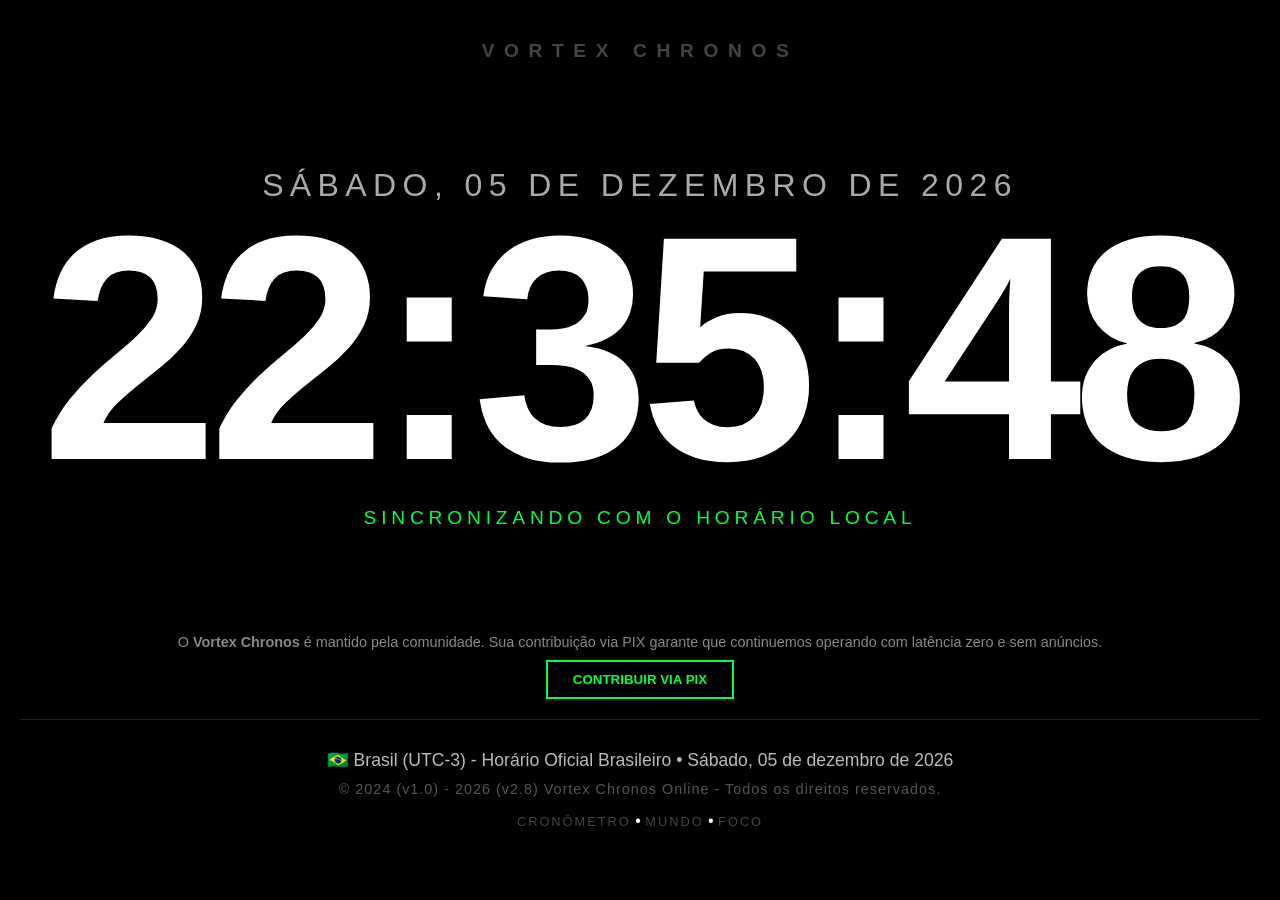
==== index.html @ 6722a087 "Update index.html" ====
<!DOCTYPE html>
<html lang="pt-br">
<head>
    <meta name="google-adsense-account" content="ca-pub-1116856125939176">
    <script async src="https://pagead2.googlesyndication.com/pagead/js/adsbygoogle.js?client=ca-pub-1116856125939176"
     crossorigin="anonymous"></script>
    
    <meta charset="UTF-8">
    <meta name="viewport" content="width=device-width, initial-scale=1.0">
    <title>Vortex Chronos | Tempo Real</title>
    <link rel="stylesheet" href="style.css">
</head>
<body> 
    <div class="vortex-container" onclick="toggleFullScreen(event)">
        <header class="vortex-brand">VORTEX CHRONOS</header>

        <main class="vortex-main">
            <div id="vortex-date" class="vortex-date"></div>
            <div id="vortex-clock" class="vortex-time">00:00:00</div>
            <div class="vortex-region">Sincronizando com o Horário Local</div>
        </main>

        <section class="donation-box hide-on-fs">
            <p>O <strong>Vortex Chronos</strong> é mantido pela comunidade. Sua contribuição via PIX garante que continuemos operando com latência zero e sem anúncios.</p>
            <button class="pix-button" onclick="copyPix('0df8fcd3-dffc-4265-8464-5a60badef88c')">
                <span id="pix-text">CONTRIBUIR VIA PIX</span>
            </button>
        </section>
            
        <footer class="vortex-footer hide-on-fs footer-area">
            <div class="footer-line">
                🇧🇷 Brasil (UTC-3) - Horário Oficial Brasileiro • <span id="footer-full-date"></span>
            </div>
            <div class="footer-copyright">
                © 2024 (v1.0) - 2026 (v2.8) Vortex Chronos Online - Todos os direitos reservados.
            </div>
            <div class="footer-nav">
                <a href="cronometro.html" target="_blank">CRONÔMETRO</a> • 
                <a href="global.html" target="_blank">MUNDO</a> • 
                <a href="foco.html" target="_blank">FOCO</a>
            </div>
        </footer>
    </div>
    <script src="script.js"></script>
</body>

</div>

            </div>
        </footer>
    </div>

    <script src="script.js"></script>
</body>
</html>
---- style.css ----
* {
    margin: 0;
    padding: 0;
    box-sizing: border-box;
}

body, html {
    height: 100%;
    background-color: #000;
    color: #fff;
    font-family: 'Inter', sans-serif;
    overflow: hidden;
}

.vortex-container {
    height: 100vh;
    display: flex;
    flex-direction: column;
    justify-content: space-between;
    align-items: center;
    padding: 40px 20px;
}

.vortex-brand {
    font-size: 1.2rem;
    font-weight: 900;
    letter-spacing: 0.6rem;
    color: #444; /* Mais visível */
}

.vortex-main {
    text-align: center;
    flex-grow: 1;
    display: flex;
    flex-direction: column;
    justify-content: center;
}

.vortex-date {
    font-size: 2.5vw;
    color: #aaa; /* Data mais clara */
    text-transform: uppercase;
    letter-spacing: 0.4rem;
}

.vortex-time {
    font-size: 25vw; /* Relógio maior */
    font-weight: 800;
    line-height: 0.9;
    letter-spacing: -0.8vw;
    font-variant-numeric: tabular-nums;
}

.vortex-region {
    font-size: 1.5vw;
    color: #00ff41;
    text-transform: uppercase;
    letter-spacing: 0.3rem;
    margin-top: 15px;
}

/* Esconder elementos quando em Tela Cheia */
:fullscreen .hide-on-fs {
    display: none;
}

/* Ajuste do Rodapé (Agora legível) */
.vortex-footer {
    text-align: center;
    width: 100%;
    padding: 30px 0;
    border-top: 1px solid #222;
}

.footer-line {
    font-size: 1.1rem; /* Aumentado */
    color: #bbb; /* Cor com mais contraste */
    margin-bottom: 10px;
}

.footer-copyright {
    font-size: 0.9rem; /* Aumentado */
    color: #555;
    letter-spacing: 1px;
}

/* Estilo do Botão PIX */
.donation-box {
    text-align: center;
    margin-bottom: 20px;
}

.donation-box p { color: #888; margin-bottom: 10px; font-size: 0.9rem; }

.pix-button {
    background: transparent;
    color: #00ff41;
    border: 2px solid #00ff41;
    padding: 10px 25px;
    font-weight: bold;
    cursor: pointer;
    transition: 0.3s;
}

.pix-button:hover {
    background: #00ff41;
    color: #000;
}

/* Animação de Fade */
@keyframes fadeInOut {
    0% { opacity: 1; }
    50% { opacity: 0.3; }
    100% { opacity: 1; }
}

.fade-effect {
    animation: fadeInOut 1s ease-in-out;
}

.footer-nav { margin-top: 15px; }
.footer-nav a { 
    color: #444; 
    text-decoration: none; 
    font-size: 0.8rem; 
    letter-spacing: 2px;
    transition: color 0.3s;
}
.footer-nav a:hover { color: #00ff41; }
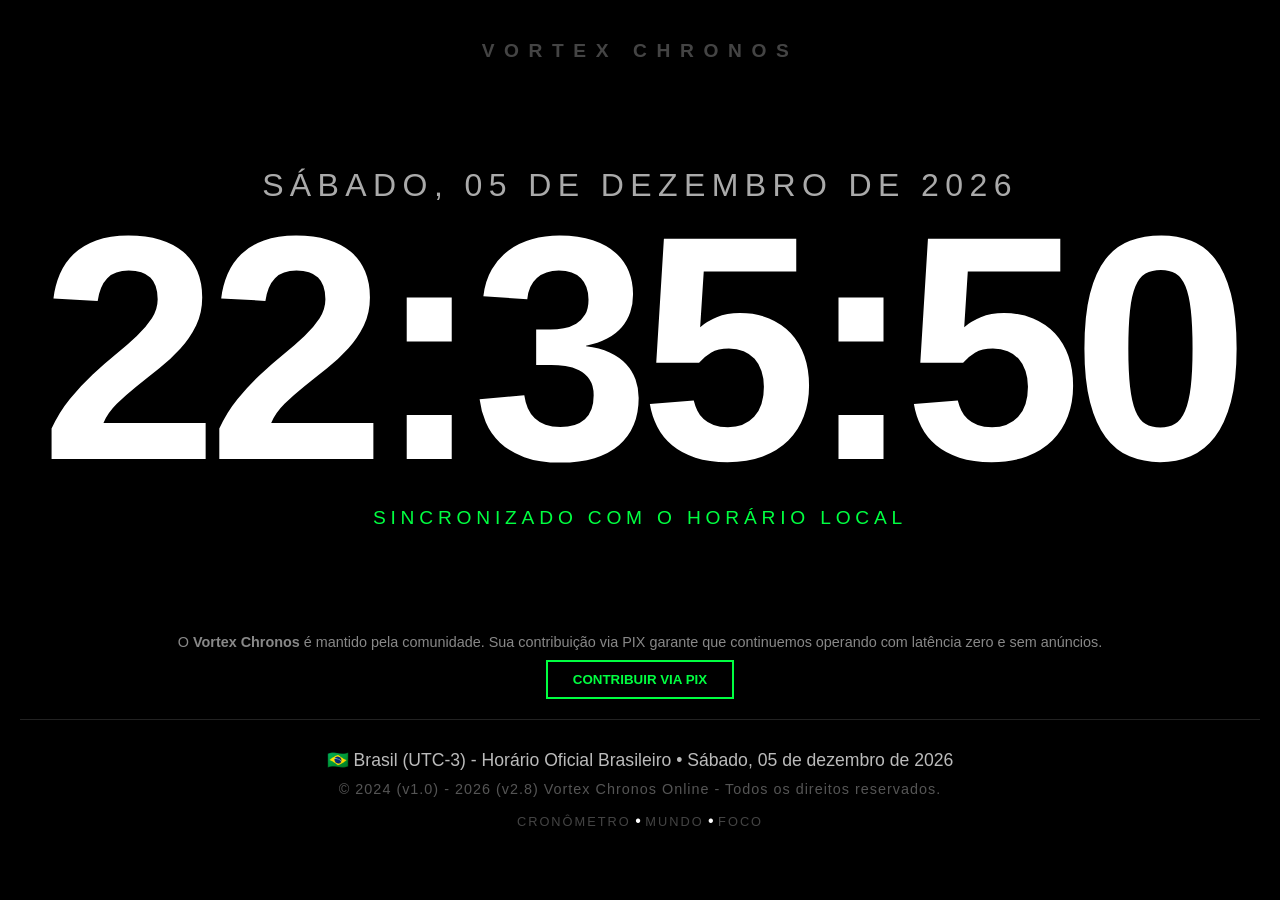
==== commit 8b832815: "Update index.html" ====
--- a/index.html
+++ b/index.html
@@ -1,11 +1,10 @@
 <!DOCTYPE html>
 <html lang="pt-br">
 <head>
-    <meta name="google-adsense-account" content="ca-pub-1116856125939176">
-    <script async src="https://pagead2.googlesyndication.com/pagead/js/adsbygoogle.js?client=ca-pub-1116856125939176"
+    <meta charset="UTF-8">
+        <script async src="https://pagead2.googlesyndication.com/pagead/js/adsbygoogle.js?client=ca-pub-1116856125939176"
      crossorigin="anonymous"></script>
     
-    <meta charset="UTF-8">
     <meta name="viewport" content="width=device-width, initial-scale=1.0">
     <title>Vortex Chronos | Tempo Real</title>
     <link rel="stylesheet" href="style.css">
@@ -17,7 +16,7 @@
         <main class="vortex-main">
             <div id="vortex-date" class="vortex-date"></div>
             <div id="vortex-clock" class="vortex-time">00:00:00</div>
-            <div class="vortex-region">Sincronizando com o Horário Local</div>
+            <div class="vortex-region">Sincronizado com o Horário Local</div>
         </main>
 
         <section class="donation-box hide-on-fs">
@@ -26,7 +25,13 @@
                 <span id="pix-text">CONTRIBUIR VIA PIX</span>
             </button>
         </section>
-            
+
+        <section class="seo-content hide-on-fs" style="display:none;">
+    <h2>Vortex Chronos - Horário de Brasília em Tempo Real</h2>
+    <p>O Vortex Chronos oferece a hora exata sincronizada com o Horário Oficial do Brasil (UTC-3). 
+    Ideal para sincronização de relógios, concursos e precisão absoluta com interface em tela cheia.</p>
+</section>
+
         <footer class="vortex-footer hide-on-fs footer-area">
             <div class="footer-line">
                 🇧🇷 Brasil (UTC-3) - Horário Oficial Brasileiro • <span id="footer-full-date"></span>
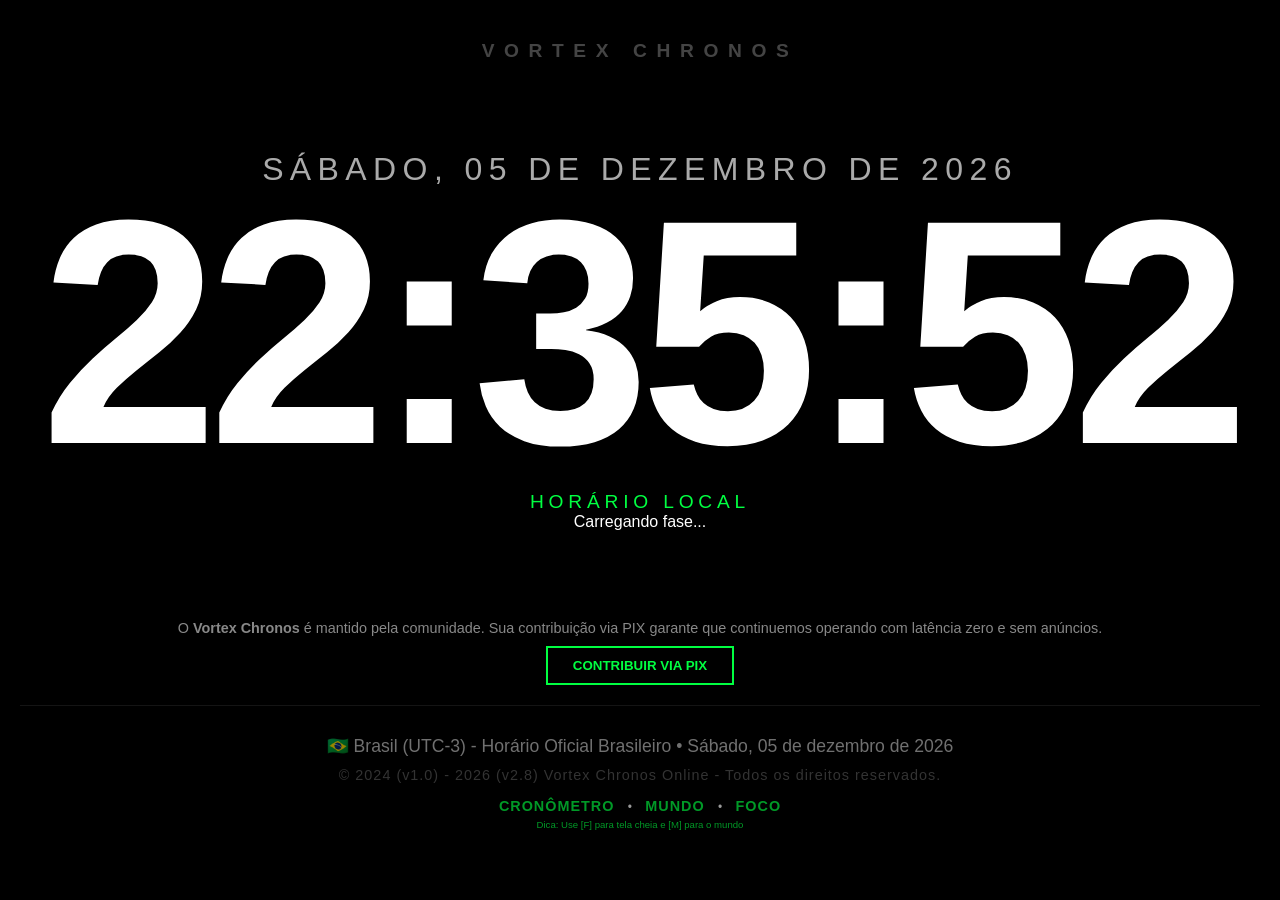
==== commit 5c43dbbe: "Update index.html" ====
--- a/index.html
+++ b/index.html
@@ -4,6 +4,7 @@
     <meta charset="UTF-8">
         <script async src="https://pagead2.googlesyndication.com/pagead/js/adsbygoogle.js?client=ca-pub-1116856125939176"
      crossorigin="anonymous"></script>
+    <meta name="google-adsense-account" content="ca-pub-1116856125939176">
     
     <meta name="viewport" content="width=device-width, initial-scale=1.0">
     <title>Vortex Chronos | Tempo Real</title>
@@ -13,11 +14,17 @@
     <div class="vortex-container" onclick="toggleFullScreen(event)">
         <header class="vortex-brand">VORTEX CHRONOS</header>
 
-        <main class="vortex-main">
-            <div id="vortex-date" class="vortex-date"></div>
-            <div id="vortex-clock" class="vortex-time">00:00:00</div>
-            <div class="vortex-region">Sincronizado com o Horário Local</div>
-        </main>
+        <main class="vortex-main" onclick="toggleFullScreen(event)">
+    <div id="vortex-date" class="vortex-date"></div>
+    <div id="vortex-clock" class="vortex-time">00:00:00</div>
+    <div id="vortex-location" class="vortex-region">Sincronizando com o Horário Local</div>
+
+    <div class="moon-box hide-on-fs">
+        <div id="moon-icon"></div>
+        <span id="moon-phase-name">Carregando fase...</span>
+    </div>
+</main>
+
 
         <section class="donation-box hide-on-fs">
             <p>O <strong>Vortex Chronos</strong> é mantido pela comunidade. Sua contribuição via PIX garante que continuemos operando com latência zero e sem anúncios.</p>
--- a/style.css
+++ b/style.css
@@ -127,3 +127,42 @@
     transition: color 0.3s;
 }
 .footer-nav a:hover { color: #00ff41; }
+
+.footer-nav {
+    margin-top: 15px;
+}
+
+.footer-nav a {
+    color: #00ff41; /* Verde para destacar que é um link */
+    text-decoration: none;
+    font-size: 0.9rem;
+    font-weight: bold;
+    letter-spacing: 1px;
+    padding: 5px 10px;
+    transition: all 0.2s;
+}
+
+.footer-nav a:hover {
+    background: rgba(0, 255, 65, 0.1);
+    border-radius: 4px;
+}
+
+/* Garante que o rodapé não suma se NÃO estiver em tela cheia */
+.vortex-footer {
+    position: relative;
+    z-index: 10; /* Fica por cima para receber o clique corretamente */
+}
+
+.vortex-footer {
+    font-size: 0.75rem;
+    opacity: 0.6;
+}
+
+/* Dica de atalho que aparece só quando o mouse passa no rodapé */
+.footer-nav::after {
+    content: "Dica: Use [F] para tela cheia e [M] para o mundo";
+    display: block;
+    font-size: 0.6rem;
+    color: #00ff41;
+    margin-top: 5px;
+}
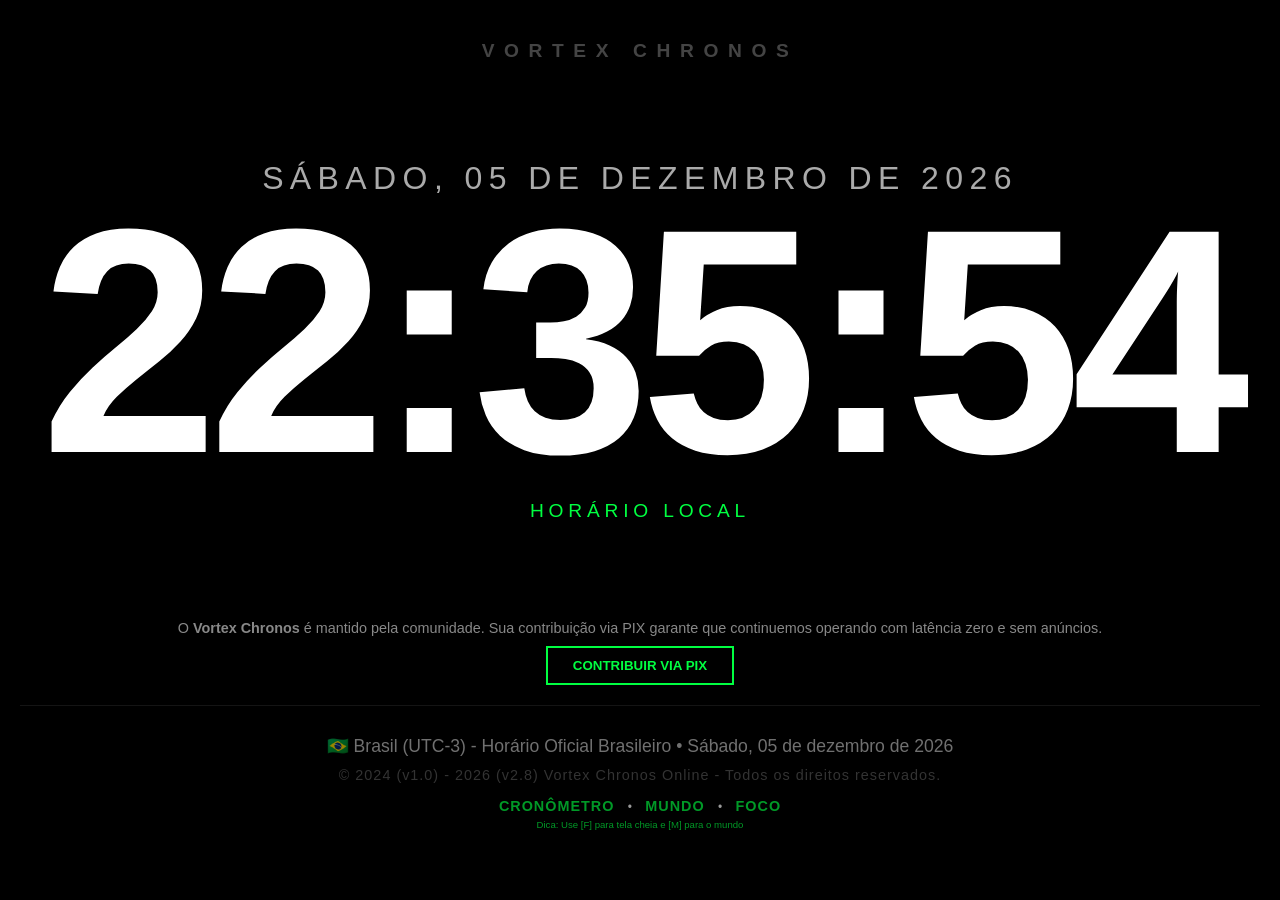
==== commit c164937c: "Update index.html" ====
--- a/index.html
+++ b/index.html
@@ -18,11 +18,6 @@
     <div id="vortex-date" class="vortex-date"></div>
     <div id="vortex-clock" class="vortex-time">00:00:00</div>
     <div id="vortex-location" class="vortex-region">Sincronizando com o Horário Local</div>
-
-    <div class="moon-box hide-on-fs">
-        <div id="moon-icon"></div>
-        <span id="moon-phase-name">Carregando fase...</span>
-    </div>
 </main>
 
 
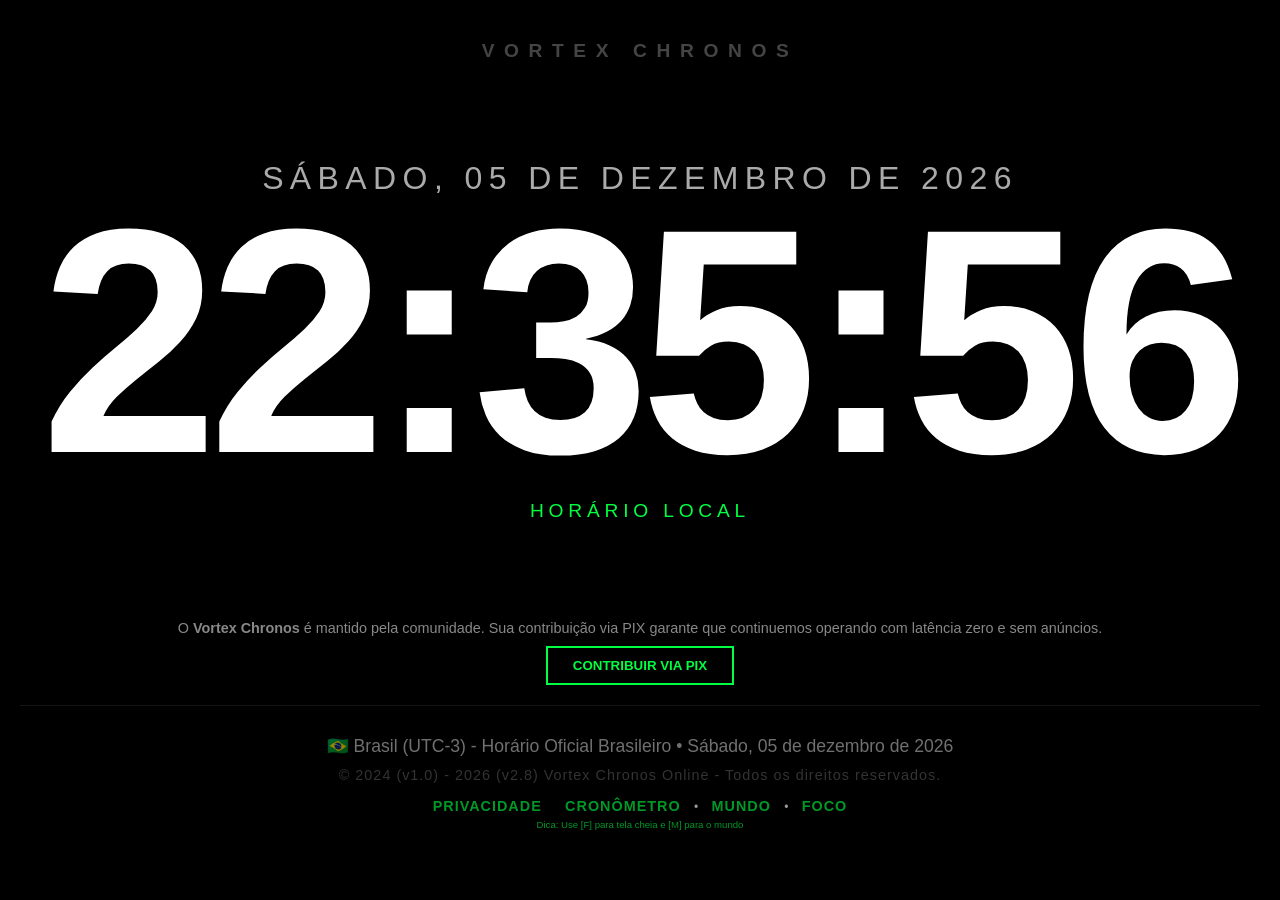
==== commit eb514eab: "Update index.html" ====
--- a/index.html
+++ b/index.html
@@ -42,6 +42,7 @@
                 © 2024 (v1.0) - 2026 (v2.8) Vortex Chronos Online - Todos os direitos reservados.
             </div>
             <div class="footer-nav">
+                <a href="privacidade.html">PRIVACIDADE</a>
                 <a href="cronometro.html" target="_blank">CRONÔMETRO</a> • 
                 <a href="global.html" target="_blank">MUNDO</a> • 
                 <a href="foco.html" target="_blank">FOCO</a>
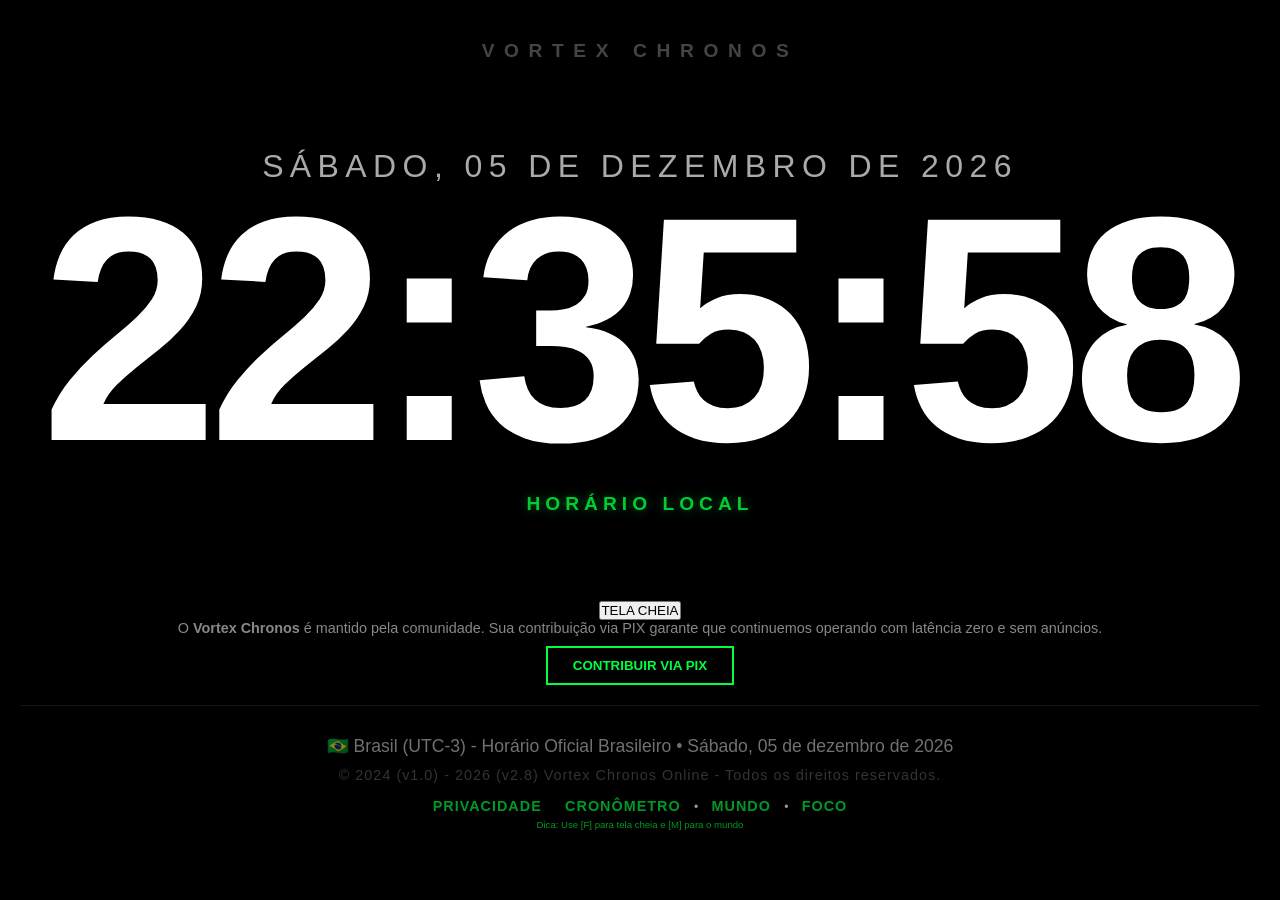
==== commit cad2e331: "Update index.html" ====
--- a/index.html
+++ b/index.html
@@ -14,12 +14,16 @@
     <div class="vortex-container" onclick="toggleFullScreen(event)">
         <header class="vortex-brand">VORTEX CHRONOS</header>
 
-        <main class="vortex-main" onclick="toggleFullScreen(event)">
+        <main class="vortex-main">
     <div id="vortex-date" class="vortex-date"></div>
     <div id="vortex-clock" class="vortex-time">00:00:00</div>
+    
     <div id="vortex-location" class="vortex-region">Sincronizando com o Horário Local</div>
 </main>
-
+        
+<button id="fullscreen-btn" class="fs-button" onclick="toggleFullScreen()">
+    <span>TELA CHEIA</span>
+</button>
 
         <section class="donation-box hide-on-fs">
             <p>O <strong>Vortex Chronos</strong> é mantido pela comunidade. Sua contribuição via PIX garante que continuemos operando com latência zero e sem anúncios.</p>
--- a/style.css
+++ b/style.css
@@ -51,12 +51,24 @@
     font-variant-numeric: tabular-nums;
 }
 
+/* Estilo para a Cidade voltar a ser Verde e Brilhante */
 .vortex-region {
-    font-size: 1.5vw;
-    color: #00ff41;
+    font-size: 1.2rem;            /* Tamanho médio/grande */
+    color: #00ff41;               /* O VERDE do Vortex */
     text-transform: uppercase;
-    letter-spacing: 0.3rem;
-    margin-top: 15px;
+    letter-spacing: 5px;          /* Espaçamento elegante entre letras */
+    font-weight: bold;
+    margin-top: 20px;
+    text-shadow: 0 0 10px rgba(0, 255, 65, 0.5); /* Brilho neon suave */
+    opacity: 0.8;                 /* Um pouco de transparência para dar classe */
+    transition: all 0.5s ease;
+}
+
+/* Garante que o ID também pegue a cor se a classe falhar */
+#vortex-location {
+    display: block !important;
+    visibility: visible !important;
+    color: #00ff41 !important; /* Verde neon */
 }
 
 /* Esconder elementos quando em Tela Cheia */
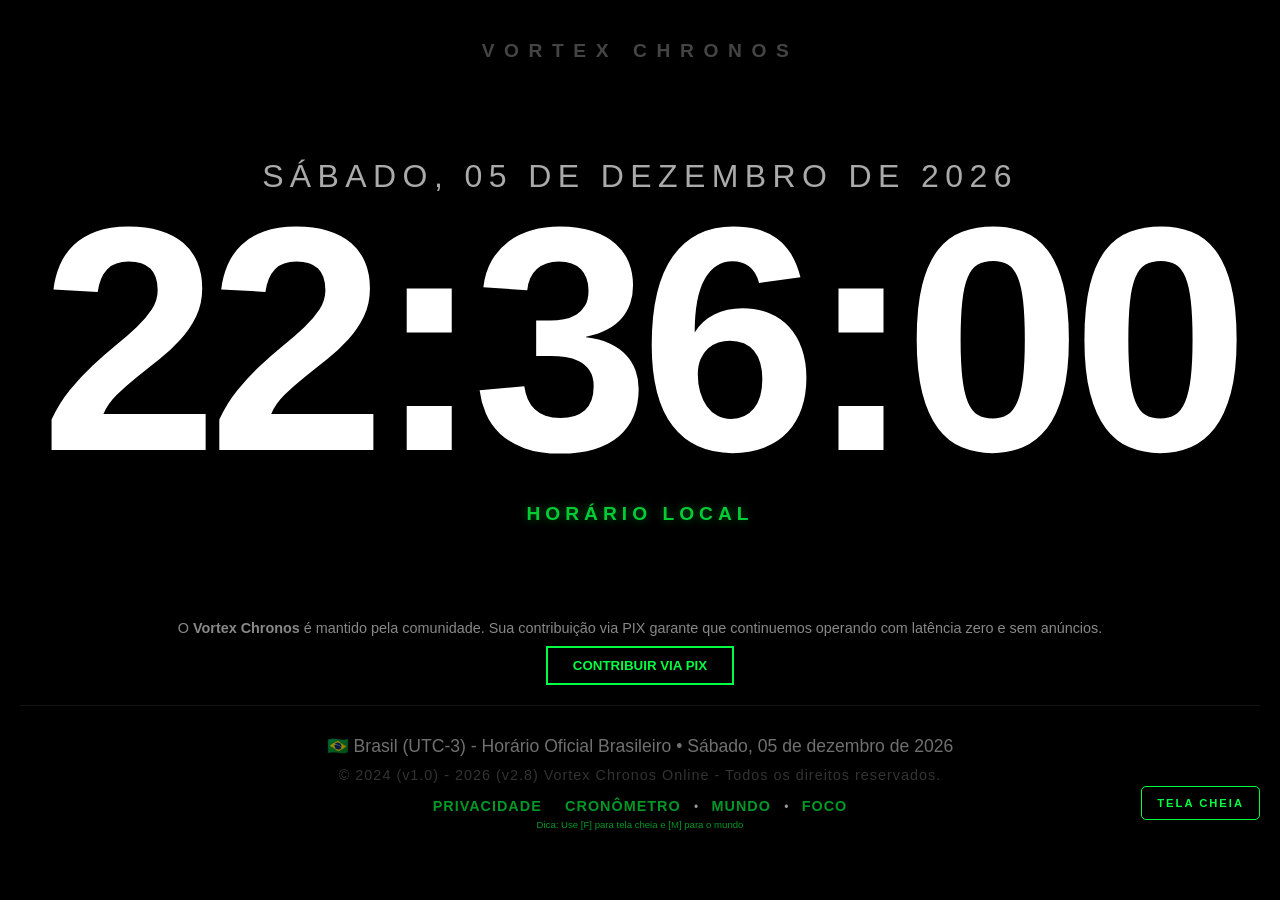
==== commit 5bde7d83: "Update index.html" ====
--- a/index.html
+++ b/index.html
@@ -20,11 +20,6 @@
     
     <div id="vortex-location" class="vortex-region">Sincronizando com o Horário Local</div>
 </main>
-        
-<button id="fullscreen-btn" class="fs-button" onclick="toggleFullScreen()">
-    <span>TELA CHEIA</span>
-</button>
-
         <section class="donation-box hide-on-fs">
             <p>O <strong>Vortex Chronos</strong> é mantido pela comunidade. Sua contribuição via PIX garante que continuemos operando com latência zero e sem anúncios.</p>
             <button class="pix-button" onclick="copyPix('0df8fcd3-dffc-4265-8464-5a60badef88c')">
@@ -63,5 +58,9 @@
     </div>
 
     <script src="script.js"></script>
+
+    <button id="fullscreen-btn" class="fs-button" onclick="toggleFullScreen()">
+    <span>TELA CHEIA</span>
+    </button>
 </body>
 </html>
--- a/style.css
+++ b/style.css
@@ -178,3 +178,36 @@
     color: #00ff41;
     margin-top: 5px;
 }
+
+.fs-button {
+    position: fixed;
+    bottom: 80px; /* Acima do rodapé */
+    right: 20px;
+    background: transparent;
+    border: 1px solid #00ff41;
+    color: #00ff41;
+    padding: 10px 15px;
+    font-size: 0.7rem;
+    font-weight: bold;
+    letter-spacing: 2px;
+    cursor: pointer;
+    border-radius: 5px;
+    transition: 0.3s;
+    z-index: 1000;
+}
+
+.fs-button:hover {
+    background: rgba(0, 255, 65, 0.1);
+    box-shadow: 0 0 15px rgba(0, 255, 65, 0.3);
+}
+
+/* REGRA DE OURO: Esconde o botão quando a tela estiver cheia */
+:fullscreen #fullscreen-btn {
+    display: none;
+}
+:-webkit-full-screen #fullscreen-btn {
+    display: none;
+}
+:-ms-fullscreen #fullscreen-btn {
+    display: none;
+}
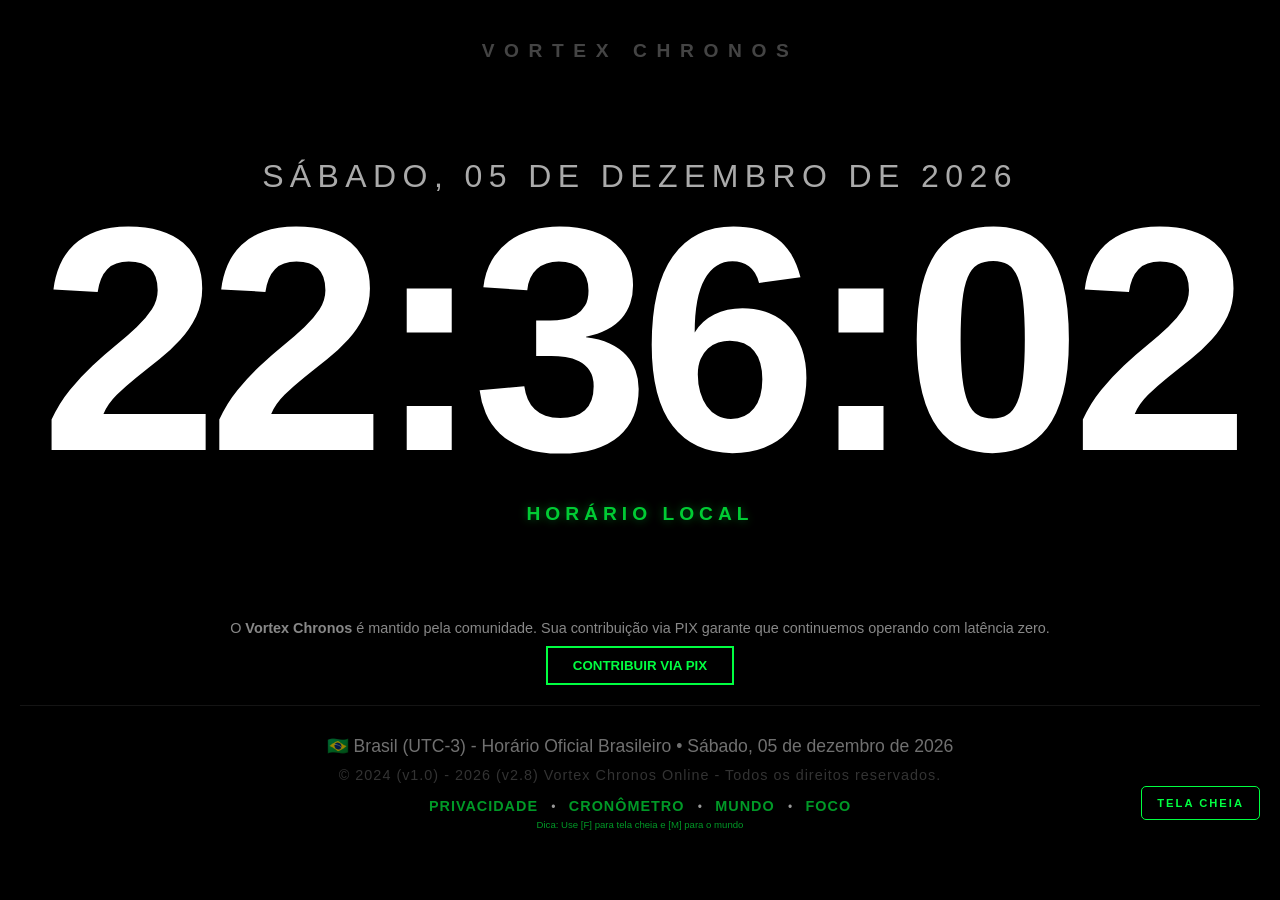
==== commit 776607f5: "Update index.html" ====
--- a/index.html
+++ b/index.html
@@ -2,36 +2,33 @@
 <html lang="pt-br">
 <head>
     <meta charset="UTF-8">
-        <script async src="https://pagead2.googlesyndication.com/pagead/js/adsbygoogle.js?client=ca-pub-1116856125939176"
-     crossorigin="anonymous"></script>
+    <script async src="https://pagead2.googlesyndication.com/pagead/js/adsbygoogle.js?client=ca-pub-1116856125939176" crossorigin="anonymous"></script>
     <meta name="google-adsense-account" content="ca-pub-1116856125939176">
-    
     <meta name="viewport" content="width=device-width, initial-scale=1.0">
-    <title>Vortex Chronos | Tempo Real</title>
+    <title>Relógio Online - Horário Local</title>
     <link rel="stylesheet" href="style.css">
 </head>
 <body> 
-    <div class="vortex-container" onclick="toggleFullScreen(event)">
+    <div class="vortex-container">
         <header class="vortex-brand">VORTEX CHRONOS</header>
 
         <main class="vortex-main">
-    <div id="vortex-date" class="vortex-date"></div>
-    <div id="vortex-clock" class="vortex-time">00:00:00</div>
-    
-    <div id="vortex-location" class="vortex-region">Sincronizando com o Horário Local</div>
-</main>
+            <div id="vortex-date" class="vortex-date"></div>
+            <div id="vortex-clock" class="vortex-time">00:00:00</div>
+            <div id="vortex-location" class="vortex-region">Sincronizando com o Horário Local</div>
+        </main>
+
         <section class="donation-box hide-on-fs">
-            <p>O <strong>Vortex Chronos</strong> é mantido pela comunidade. Sua contribuição via PIX garante que continuemos operando com latência zero e sem anúncios.</p>
+            <p>O <strong>Vortex Chronos</strong> é mantido pela comunidade. Sua contribuição via PIX garante que continuemos operando com latência zero.</p>
             <button class="pix-button" onclick="copyPix('0df8fcd3-dffc-4265-8464-5a60badef88c')">
                 <span id="pix-text">CONTRIBUIR VIA PIX</span>
             </button>
         </section>
 
         <section class="seo-content hide-on-fs" style="display:none;">
-    <h2>Vortex Chronos - Horário de Brasília em Tempo Real</h2>
-    <p>O Vortex Chronos oferece a hora exata sincronizada com o Horário Oficial do Brasil (UTC-3). 
-    Ideal para sincronização de relógios, concursos e precisão absoluta com interface em tela cheia.</p>
-</section>
+            <h2>Vortex Chronos - Horário de Brasília em Tempo Real</h2>
+            <p>O Vortex Chronos oferece a hora exata sincronizada com o Horário Oficial do Brasil (UTC-3).</p>
+        </section>
 
         <footer class="vortex-footer hide-on-fs footer-area">
             <div class="footer-line">
@@ -41,26 +38,18 @@
                 © 2024 (v1.0) - 2026 (v2.8) Vortex Chronos Online - Todos os direitos reservados.
             </div>
             <div class="footer-nav">
-                <a href="privacidade.html">PRIVACIDADE</a>
+                <a href="privacidade.html">PRIVACIDADE</a> • 
                 <a href="cronometro.html" target="_blank">CRONÔMETRO</a> • 
                 <a href="global.html" target="_blank">MUNDO</a> • 
                 <a href="foco.html" target="_blank">FOCO</a>
             </div>
         </footer>
     </div>
+
+    <button id="fullscreen-btn" class="fs-button" onclick="toggleFullScreen()">
+        <span>TELA CHEIA</span>
+    </button>
+
     <script src="script.js"></script>
 </body>
-
-</div>
-
-            </div>
-        </footer>
-    </div>
-
-    <script src="script.js"></script>
-
-    <button id="fullscreen-btn" class="fs-button" onclick="toggleFullScreen()">
-    <span>TELA CHEIA</span>
-    </button>
-</body>
 </html>
